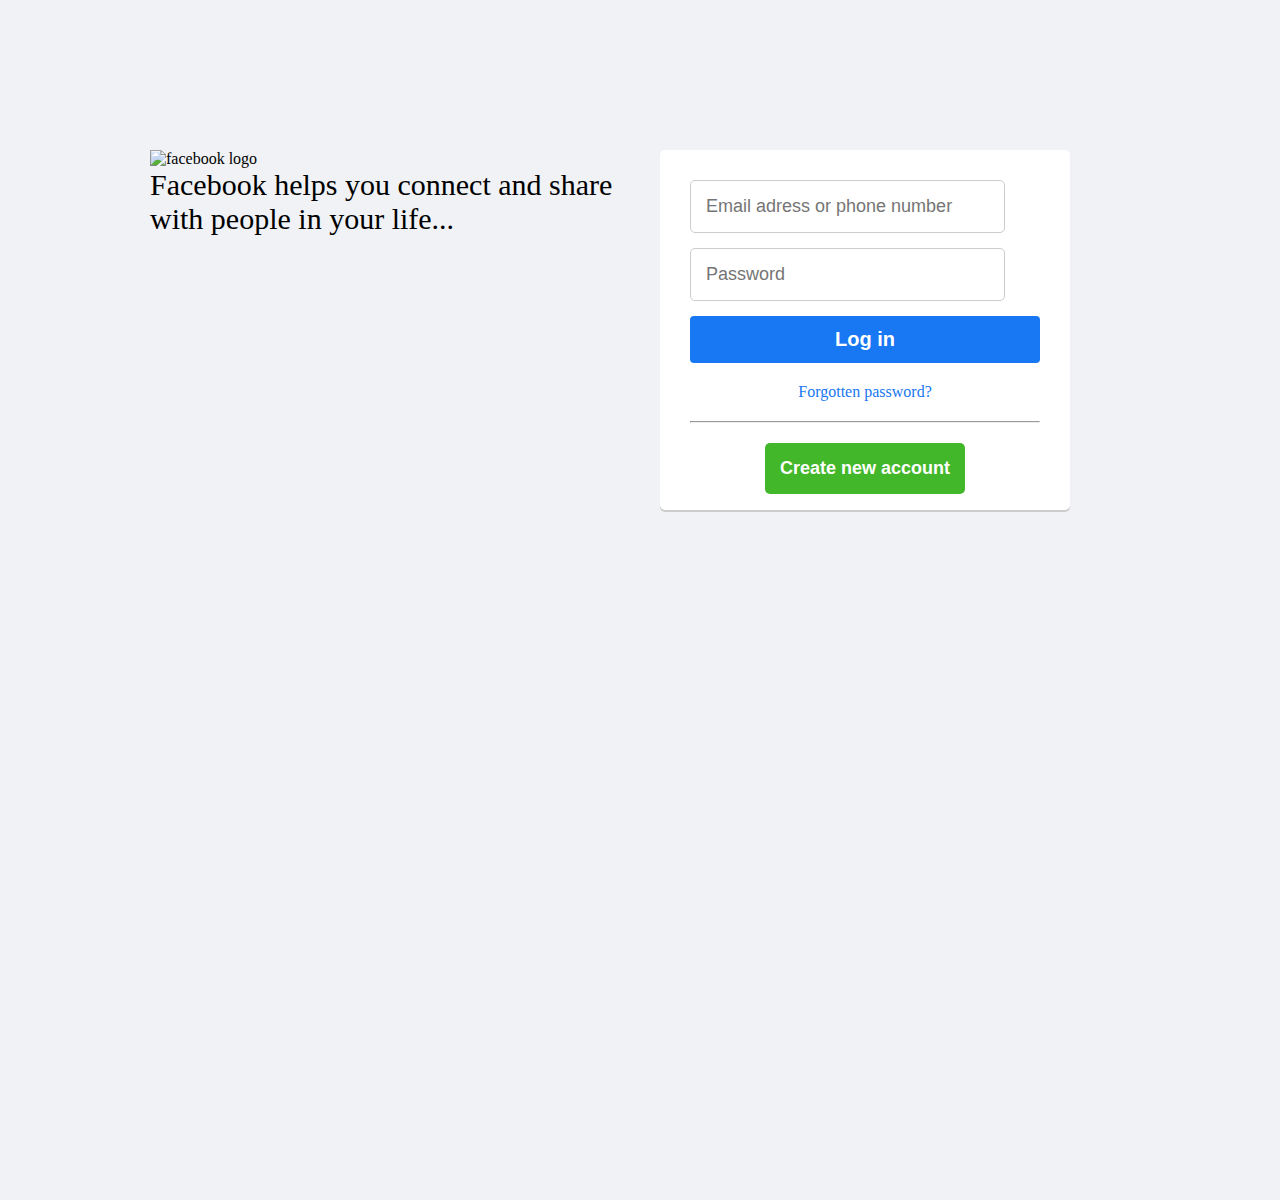
==== facebook/facebook.html @ 0ea7cbcc "my second task" ====
<!DOCTYPE html>
<html lang="en">
<head>
    <meta charset="UTF-8">
    <meta http-equiv="X-UA-Compatible" content="IE=edge">
    <meta name="viewport" content="width=device-width, initial-scale=1.0">
    <title>Facebook</title>
    <link rel="stylesheet" href="facebook.css">
  
       
</head>
<body>
    <div id="container">
        <div class="left">
            <img src="/face logo.png" alt="facebook logo">
            <p>Facebook helps you connect and share with people in your life...</p>

        </div>
        <div class="right">
            <form action="">
              <input type="text" placeholder="Email adress or phone number">
              <input type="password" placeholder="Password
              "> 
              <button id="login-btn">Log in</button>    
              <p style="text-align:center; margin:20px 0 ;">
                <a href="#">Forgotten password?</a>
              </p>
              <hr>  
              <p style="text-align: center;margin:20px 0;">
                <button id="create-btn">Create new account</button>
              </p>
            </form>
        </div>
    </div>
</body>
</html>
---- facebook/facebook.css ----
*{
    padding: 0;
    margin: 0;
}

:root{
    --background-color:#f0f2f5;
    --login-btn:#1877f2;
    --create-btn:#42b72a;
}

#container{
    display: flex;
    background-color: var(--background-color);
    height: 100vh;
    padding: 150px;
}

.left,
.right{
    width: 50%;
}
.right > form{
    background-color: white;
    padding: 30px;
    border-radius: 5px;
    box-shadow:0 2px #ccc;
    height: 300px;
    width: 350px;
}
.left{
padding-right: 40px;
}
.left img{
    width: 280px;
}
.left p{
    font-size: 30px;
}
.right>form>input{
    box-sizing: border-box; 
    padding: 15px;
    width:100% ;
    width: 90%;
    display: flex;
    margin-bottom: 15px;
    border: 1px solid #ccc;
    border-radius: 5px;
    font-size: 18px;
    outline: none;

}
.right>form>input:focus{
    border: 1px solid var(--login-btn);
}
#login-btn{
    width: 100%;
    padding: 12px;
    background-color:var(--login-btn);
    border-radius: 4px;
    border: none;
    color: #ffff;
    font-size: 20px;
    font-weight: bold;
}
p>a{
    text-decoration: none;
    color:var(--login-btn);
}
p>a:hover{
    text-decoration: underline;
}

#create-btn{
    padding: 15px;
    background-color: var(--create-btn);
    border: none;
    border-radius: 5px;
    color: #fff;
    font-size: 18px;
    font-weight: bold;
}
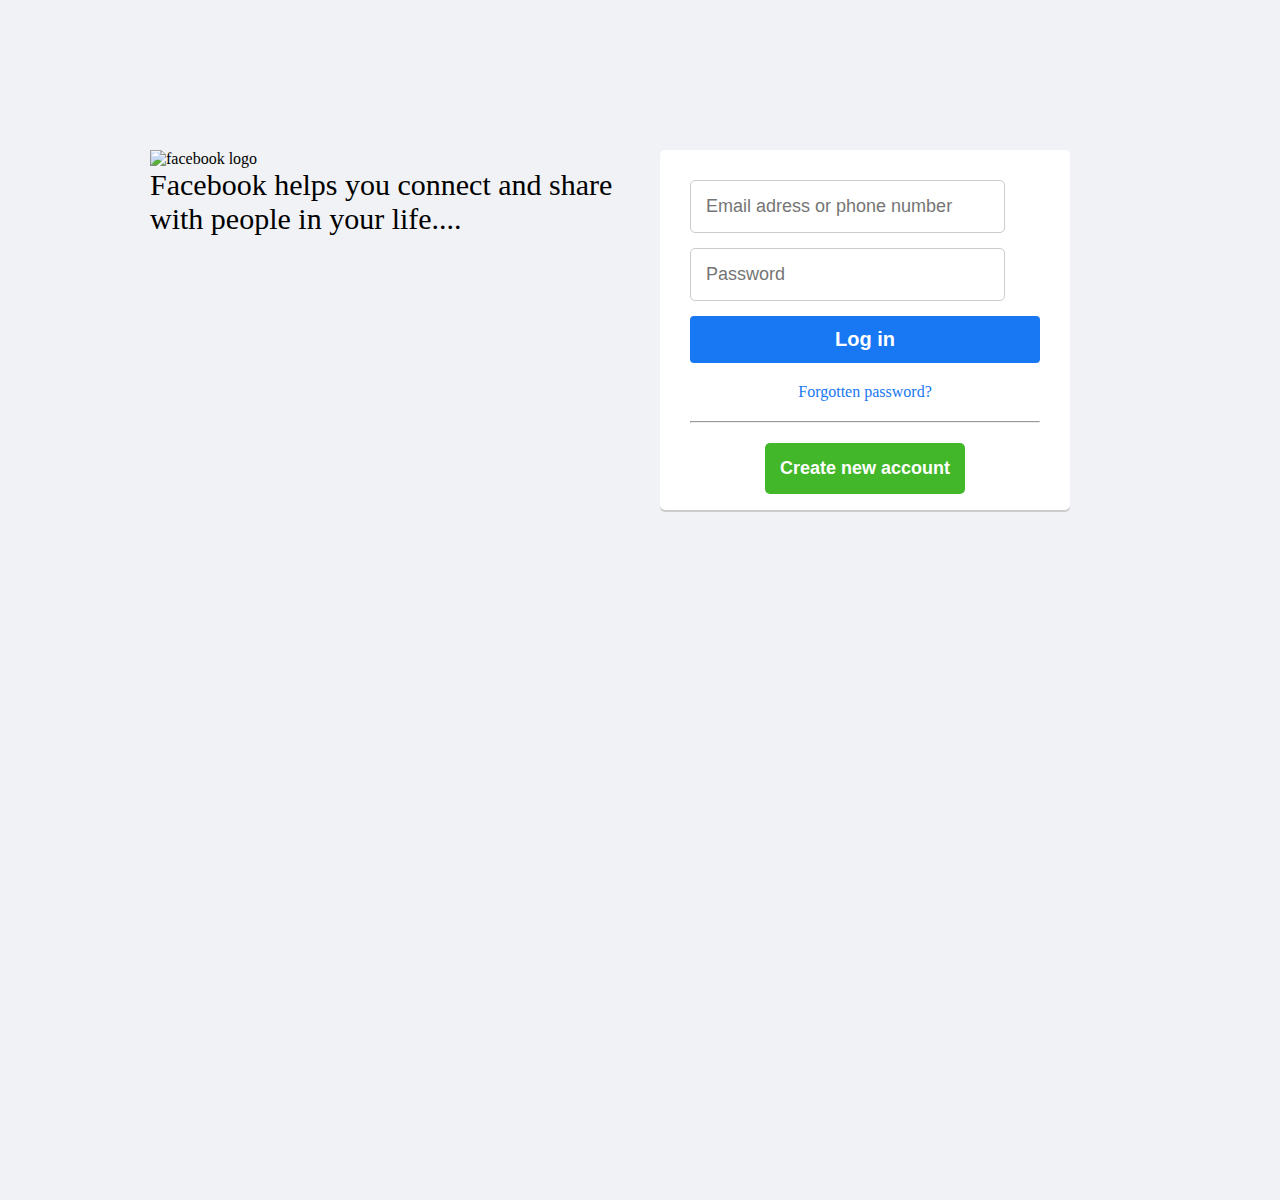
==== commit 83b46054: "2nd commit" ====
--- a/facebook/facebook.html
+++ b/facebook/facebook.html
@@ -13,7 +13,7 @@
     <div id="container">
         <div class="left">
             <img src="/face logo.png" alt="facebook logo">
-            <p>Facebook helps you connect and share with people in your life...</p>
+            <p>Facebook helps you connect and share with people in your life....</p>
 
         </div>
         <div class="right">
